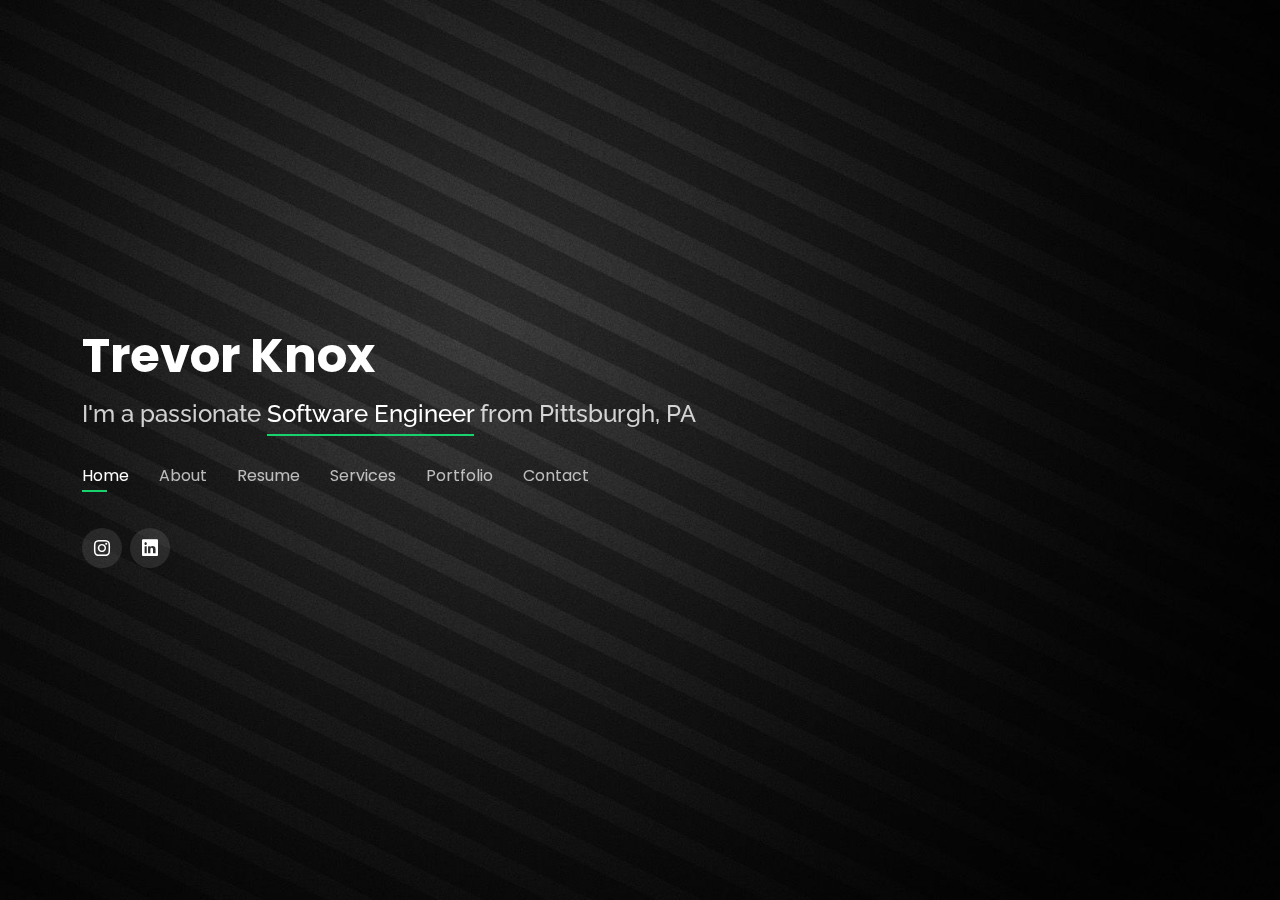
==== Personal/index.html @ cf0132b7 "inital commit" ====
<!DOCTYPE html>
<html lang="en">

<head>
  <meta charset="utf-8">
  <meta content="width=device-width, initial-scale=1.0" name="viewport">

  <title>Personal Bootstrap Template</title>
  <meta content="" name="description">
  <meta content="" name="keywords">

  <!-- Favicons -->
  <link href="assets/img/favicon.png" rel="icon">
  <link href="assets/img/apple-touch-icon.png" rel="apple-touch-icon">

  <!-- Google Fonts -->
  <link href="https://fonts.googleapis.com/css?family=Open+Sans:300,300i,400,400i,600,600i,700,700i|Raleway:300,300i,400,400i,500,500i,600,600i,700,700i|Poppins:300,300i,400,400i,500,500i,600,600i,700,700i" rel="stylesheet">

  <!-- Vendor CSS Files -->
  <link href="assets/vendor/bootstrap/css/bootstrap.min.css" rel="stylesheet">
  <link href="assets/vendor/bootstrap-icons/bootstrap-icons.css" rel="stylesheet">
  <link href="assets/vendor/boxicons/css/boxicons.min.css" rel="stylesheet">
  <link href="assets/vendor/glightbox/css/glightbox.min.css" rel="stylesheet">
  <link href="assets/vendor/remixicon/remixicon.css" rel="stylesheet">
  <link href="assets/vendor/swiper/swiper-bundle.min.css" rel="stylesheet">

  <!-- Template Main CSS File -->
  <link href="assets/css/style.css" rel="stylesheet">

  <!-- =======================================================
  * Template Name: Personal - v4.3.0
  * Template URL: https://bootstrapmade.com/personal-free-resume-bootstrap-template/
  * Author: BootstrapMade.com
  * License: https://bootstrapmade.com/license/
  ======================================================== -->
</head>

<body>

  <!-- ======= Header ======= -->
  <header id="header">
    <div class="container">

      <h1><a href="index.html">Trevor Knox</a></h1>
      <!-- Uncomment below if you prefer to use an image logo -->
      <!-- <a href="index.html" class="mr-auto"><img src="assets/img/logo.png" alt="" class="img-fluid"></a> -->
      <h2>I'm a passionate <span>Software Engineer</span> from Pittsburgh, PA</h2>

      <nav id="navbar" class="navbar">
        <ul>
          <li><a class="nav-link active" href="#header">Home</a></li>
          <li><a class="nav-link" href="#about">About</a></li>
          <li><a class="nav-link" href="#resume">Resume</a></li>
          <li><a class="nav-link" href="#services">Services</a></li>
          <li><a class="nav-link" href="#portfolio">Portfolio</a></li>
          <li><a class="nav-link" href="#contact">Contact</a></li>
        </ul>
        <i class="bi bi-list mobile-nav-toggle"></i>
      </nav><!-- .navbar -->

      <div class="social-links">
<!--        <a href="#" class="twitter"><i class="bi bi-twitter"></i></a>-->
<!--        <a href="#" class="facebook"><i class="bi bi-facebook"></i></a>-->
        <a href="#" class="instagram"><i class="bi bi-instagram"></i></a>
        <a href="#" class="linkedin"><i class="bi bi-linkedin"></i></a>
      </div>

    </div>
  </header><!-- End Header -->

  <!-- ======= About Section ======= -->
  <section id="about" class="about">

    <!-- ======= About Me ======= -->
    <div class="about-me container">

      <div class="section-title">
        <h2>About</h2>
        <p>Learn more about me</p>
      </div>

      <div class="row">
        <div class="col-lg-4" data-aos="fade-right">
          <img src="assets/img/me-later.jpg" class="img-fluid" alt="">
        </div>
        <div class="col-lg-8 pt-4 pt-lg-0 content" data-aos="fade-left">
          <h3>Software Engineer &amp; Computer Science Researcher</h3>
          <p class="fst-italic">
            Software Engineer for fortune 500 insurance company, an industry disrupting startup, and NSF funded Researcher.
          </p>
          <div class="row">
            <div class="col-lg-6">
              <ul>
<!--                <li><i class="bi bi-chevron-right"></i> <strong>Birthday:</strong> <span>1 May 1995</span></li>-->
                <li><i class="bi bi-chevron-right"></i> <strong>Website:</strong> <span>www.trevorknox.com</span></li>
                <li><i class="bi bi-chevron-right"></i> <strong>Phone:</strong> <span>724-679-3928</span></li>
                <li><i class="bi bi-chevron-right"></i> <strong>City:</strong> <span>Pittsburgh, PA</span></li>
              </ul>
            </div>
            <div class="col-lg-6">
              <ul>
<!--                <li><i class="bi bi-chevron-right"></i> <strong>Age:</strong> <span>30</span></li>-->
                <li><i class="bi bi-chevron-right"></i> <strong>Degree:</strong> <span>Bachelors</span></li>
                <li><i class="bi bi-chevron-right"></i> <strong>PhEmailone:</strong> <span>trevorknoxSWE@gmail.com</span></li>
                <li><i class="bi bi-chevron-right"></i> <strong>Freelance:</strong> <span>Available</span></li>
              </ul>
            </div>
          </div>
          <p>
            My name is Trevor Knox and I am a graduate of Penn State University with a degree in computer science. I have 3 years
            experience within the software development world including internships with Erie Insurance, Wherwood LLC, and Penn State University.
            Additionally, I am a published researcher, funded through the National Science foundation, in the field of virtual reality.
          </p>
        </div>
      </div>

    </div><!-- End About Me -->

    <!-- ======= Counts ======= -->
    <div class="counts container">

      <div class="row">

        <div class="col-lg-3 col-md-6">
          <div class="count-box">
            <i class="bi bi-book"></i>
            <span data-purecounter-start="0" data-purecounter-end="1280" data-purecounter-duration="1" class="purecounter"></span>
            <p>Hours Studied</p>
          </div>
        </div>

        <div class="col-lg-3 col-md-6 mt-5 mt-md-0">
          <div class="count-box">
            <i class="bi bi-code-slash"></i>
            <span data-purecounter-start="0" data-purecounter-end="4" data-purecounter-duration="1" class="purecounter"></span>
            <p>Hackathons</p>
          </div>
        </div>

        <div class="col-lg-3 col-md-6 mt-5 mt-lg-0">
          <div class="count-box">
            <i class="bi bi-cup"></i>
            <span data-purecounter-start="0" data-purecounter-end="1095" data-purecounter-duration="1" class="purecounter"></span>
            <p>Cups Of Coffee</p>
          </div>
        </div>

        <div class="col-lg-3 col-md-6 mt-5 mt-lg-0">
          <div class="count-box">
            <i class="bi bi-journal-code"></i>
            <span data-purecounter-start="0" data-purecounter-end="10" data-purecounter-duration="1" class="purecounter"></span>
            <p>projects</p>
          </div>
        </div>

      </div>

    </div><!-- End Counts -->

    <!-- ======= Skills  ======= -->
    <div class="skills container">

      <div class="section-title">
        <h2>Skills</h2>
      </div>

      <div class="row skills-content">

        <div class="col-lg-6">

          <div class="progress">
            <span class="skill">HTML <i class="val">100%</i></span>
            <div class="progress-bar-wrap">
              <div class="progress-bar" role="progressbar" aria-valuenow="100" aria-valuemin="0" aria-valuemax="100"></div>
            </div>
          </div>

          <div class="progress">
            <span class="skill">CSS <i class="val">90%</i></span>
            <div class="progress-bar-wrap">
              <div class="progress-bar" role="progressbar" aria-valuenow="90" aria-valuemin="0" aria-valuemax="100"></div>
            </div>
          </div>

          <div class="progress">
            <span class="skill">JavaScript <i class="val">75%</i></span>
            <div class="progress-bar-wrap">
              <div class="progress-bar" role="progressbar" aria-valuenow="75" aria-valuemin="0" aria-valuemax="100"></div>
            </div>
          </div>

        </div>

        <div class="col-lg-6">

          <div class="progress">
            <span class="skill">Python <i class="val">95%</i></span>
            <div class="progress-bar-wrap">
              <div class="progress-bar" role="progressbar" aria-valuenow="95" aria-valuemin="0" aria-valuemax="100"></div>
            </div>
          </div>

          <div class="progress">
            <span class="skill">C++ <i class="val">90%</i></span>
            <div class="progress-bar-wrap">
              <div class="progress-bar" role="progressbar" aria-valuenow="90" aria-valuemin="0" aria-valuemax="100"></div>
            </div>
          </div>

          <div class="progress">
            <span class="skill">Java <i class="val">70%</i></span>
            <div class="progress-bar-wrap">
              <div class="progress-bar" role="progressbar" aria-valuenow="70" aria-valuemin="0" aria-valuemax="100"></div>
            </div>
          </div>

        </div>

      </div>

    </div><!-- End Skills -->

    <!-- ======= Interests ======= -->
    <div class="interests container">

      <div class="section-title">
        <h2>Interests</h2>
      </div>

      <div class="row">
        <div class="col-lg-3 col-md-4">
          <div class="icon-box">
            <i class="ri-store-line" style="color: #ffbb2c;"></i>
            <h3>Lorem Ipsum</h3>
          </div>
        </div>
        <div class="col-lg-3 col-md-4 mt-4 mt-md-0">
          <div class="icon-box">
            <i class="ri-bar-chart-box-line" style="color: #5578ff;"></i>
            <h3>Dolor Sitema</h3>
          </div>
        </div>
        <div class="col-lg-3 col-md-4 mt-4 mt-md-0">
          <div class="icon-box">
            <i class="ri-calendar-todo-line" style="color: #e80368;"></i>
            <h3>Sed perspiciatis</h3>
          </div>
        </div>
        <div class="col-lg-3 col-md-4 mt-4 mt-lg-0">
          <div class="icon-box">
            <i class="ri-paint-brush-line" style="color: #e361ff;"></i>
            <h3>Magni Dolores</h3>
          </div>
        </div>
        <div class="col-lg-3 col-md-4 mt-4">
          <div class="icon-box">
            <i class="ri-database-2-line" style="color: #47aeff;"></i>
            <h3>Nemo Enim</h3>
          </div>
        </div>
        <div class="col-lg-3 col-md-4 mt-4">
          <div class="icon-box">
            <i class="ri-gradienter-line" style="color: #ffa76e;"></i>
            <h3>Eiusmod Tempor</h3>
          </div>
        </div>
        <div class="col-lg-3 col-md-4 mt-4">
          <div class="icon-box">
            <i class="ri-file-list-3-line" style="color: #11dbcf;"></i>
            <h3>Midela Teren</h3>
          </div>
        </div>
        <div class="col-lg-3 col-md-4 mt-4">
          <div class="icon-box">
            <i class="ri-price-tag-2-line" style="color: #4233ff;"></i>
            <h3>Pira Neve</h3>
          </div>
        </div>
        <div class="col-lg-3 col-md-4 mt-4">
          <div class="icon-box">
            <i class="ri-anchor-line" style="color: #b2904f;"></i>
            <h3>Dirada Pack</h3>
          </div>
        </div>
        <div class="col-lg-3 col-md-4 mt-4">
          <div class="icon-box">
            <i class="ri-disc-line" style="color: #b20969;"></i>
            <h3>Moton Ideal</h3>
          </div>
        </div>
        <div class="col-lg-3 col-md-4 mt-4">
          <div class="icon-box">
            <i class="ri-base-station-line" style="color: #ff5828;"></i>
            <h3>Verdo Park</h3>
          </div>
        </div>
        <div class="col-lg-3 col-md-4 mt-4">
          <div class="icon-box">
            <i class="ri-fingerprint-line" style="color: #29cc61;"></i>
            <h3>Flavor Nivelanda</h3>
          </div>
        </div>
      </div>

    </div><!-- End Interests -->

    <!-- ======= Testimonials ======= -->
    <div class="testimonials container">

      <div class="section-title">
        <h2>Testimonials</h2>
      </div>

      <div class="testimonials-slider swiper-container" data-aos="fade-up" data-aos-delay="100">
        <div class="swiper-wrapper">

          <div class="swiper-slide">
            <div class="testimonial-item">
              <p>
                <i class="bx bxs-quote-alt-left quote-icon-left"></i>
                Proin iaculis purus consequat sem cure digni ssim donec porttitora entum suscipit rhoncus. Accusantium quam, ultricies eget id, aliquam eget nibh et. Maecen aliquam, risus at semper.
                <i class="bx bxs-quote-alt-right quote-icon-right"></i>
              </p>
              <img src="assets/img/testimonials/testimonials-1.jpg" class="testimonial-img" alt="">
              <h3>Saul Goodman</h3>
              <h4>Ceo &amp; Founder</h4>
            </div>
          </div><!-- End testimonial item -->

          <div class="swiper-slide">
            <div class="testimonial-item">
              <p>
                <i class="bx bxs-quote-alt-left quote-icon-left"></i>
                Export tempor illum tamen malis malis eram quae irure esse labore quem cillum quid cillum eram malis quorum velit fore eram velit sunt aliqua noster fugiat irure amet legam anim culpa.
                <i class="bx bxs-quote-alt-right quote-icon-right"></i>
              </p>
              <img src="assets/img/testimonials/testimonials-2.jpg" class="testimonial-img" alt="">
              <h3>Sara Wilsson</h3>
              <h4>Designer</h4>
            </div>
          </div><!-- End testimonial item -->

          <div class="swiper-slide">
            <div class="testimonial-item">
              <p>
                <i class="bx bxs-quote-alt-left quote-icon-left"></i>
                Enim nisi quem export duis labore cillum quae magna enim sint quorum nulla quem veniam duis minim tempor labore quem eram duis noster aute amet eram fore quis sint minim.
                <i class="bx bxs-quote-alt-right quote-icon-right"></i>
              </p>
              <img src="assets/img/testimonials/testimonials-3.jpg" class="testimonial-img" alt="">
              <h3>Jena Karlis</h3>
              <h4>Store Owner</h4>
            </div>
          </div><!-- End testimonial item -->

          <div class="swiper-slide">
            <div class="testimonial-item">
              <p>
                <i class="bx bxs-quote-alt-left quote-icon-left"></i>
                Fugiat enim eram quae cillum dolore dolor amet nulla culpa multos export minim fugiat minim velit minim dolor enim duis veniam ipsum anim magna sunt elit fore quem dolore labore illum veniam.
                <i class="bx bxs-quote-alt-right quote-icon-right"></i>
              </p>
              <img src="assets/img/testimonials/testimonials-4.jpg" class="testimonial-img" alt="">
              <h3>Matt Brandon</h3>
              <h4>Freelancer</h4>
            </div>
          </div><!-- End testimonial item -->

          <div class="swiper-slide">
            <div class="testimonial-item">
              <p>
                <i class="bx bxs-quote-alt-left quote-icon-left"></i>
                Quis quorum aliqua sint quem legam fore sunt eram irure aliqua veniam tempor noster veniam enim culpa labore duis sunt culpa nulla illum cillum fugiat legam esse veniam culpa fore nisi cillum quid.
                <i class="bx bxs-quote-alt-right quote-icon-right"></i>
              </p>
              <img src="assets/img/testimonials/testimonials-5.jpg" class="testimonial-img" alt="">
              <h3>John Larson</h3>
              <h4>Entrepreneur</h4>
            </div>
          </div><!-- End testimonial item -->

        </div>
        <div class="swiper-pagination"></div>
      </div>

      <div class="owl-carousel testimonials-carousel">

      </div>

    </div><!-- End Testimonials  -->

  </section><!-- End About Section -->

  <!-- ======= Resume Section ======= -->
  <section id="resume" class="resume">
    <div class="container">

      <div class="section-title">
        <h2>Resume</h2>
        <p>Check My Resume</p>
      </div>

      <div class="row">
        <div class="col-lg-6">
          <h3 class="resume-title">Sumary</h3>
          <div class="resume-item pb-0">
            <h4>Alice Barkley</h4>
            <p><em>Innovative and deadline-driven Graphic Designer with 3+ years of experience designing and developing user-centered digital/print marketing material from initial concept to final, polished deliverable.</em></p>
            <p>
            <ul>
              <li>Portland par 127,Orlando, FL</li>
              <li>(123) 456-7891</li>
              <li>alice.barkley@example.com</li>
            </ul>
            </p>
          </div>

          <h3 class="resume-title">Education</h3>
          <div class="resume-item">
            <h4>Master of Fine Arts &amp; Graphic Design</h4>
            <h5>2015 - 2016</h5>
            <p><em>Rochester Institute of Technology, Rochester, NY</em></p>
            <p>Qui deserunt veniam. Et sed aliquam labore tempore sed quisquam iusto autem sit. Ea vero voluptatum qui ut dignissimos deleniti nerada porti sand markend</p>
          </div>
          <div class="resume-item">
            <h4>Bachelor of Fine Arts &amp; Graphic Design</h4>
            <h5>2010 - 2014</h5>
            <p><em>Rochester Institute of Technology, Rochester, NY</em></p>
            <p>Quia nobis sequi est occaecati aut. Repudiandae et iusto quae reiciendis et quis Eius vel ratione eius unde vitae rerum voluptates asperiores voluptatem Earum molestiae consequatur neque etlon sader mart dila</p>
          </div>
        </div>
        <div class="col-lg-6">
          <h3 class="resume-title">Professional Experience</h3>
          <div class="resume-item">
            <h4>Senior graphic design specialist</h4>
            <h5>2019 - Present</h5>
            <p><em>Experion, New York, NY </em></p>
            <p>
            <ul>
              <li>Lead in the design, development, and implementation of the graphic, layout, and production communication materials</li>
              <li>Delegate tasks to the 7 members of the design team and provide counsel on all aspects of the project. </li>
              <li>Supervise the assessment of all graphic materials in order to ensure quality and accuracy of the design</li>
              <li>Oversee the efficient use of production project budgets ranging from $2,000 - $25,000</li>
            </ul>
            </p>
          </div>
          <div class="resume-item">
            <h4>Graphic design specialist</h4>
            <h5>2017 - 2018</h5>
            <p><em>Stepping Stone Advertising, New York, NY</em></p>
            <p>
            <ul>
              <li>Developed numerous marketing programs (logos, brochures,infographics, presentations, and advertisements).</li>
              <li>Managed up to 5 projects or tasks at a given time while under pressure</li>
              <li>Recommended and consulted with clients on the most appropriate graphic design</li>
              <li>Created 4+ design presentations and proposals a month for clients and account managers</li>
            </ul>
            </p>
          </div>
        </div>
      </div>

    </div>
  </section><!-- End Resume Section -->

  <!-- ======= Services Section ======= -->
  <section id="services" class="services">
    <div class="container">

      <div class="section-title">
        <h2>Services</h2>
        <p>My Services</p>
      </div>

      <div class="row">
        <div class="col-lg-4 col-md-6 d-flex align-items-stretch">
          <div class="icon-box">
            <div class="icon"><i class="bx bxl-dribbble"></i></div>
            <h4><a href="">Lorem Ipsum</a></h4>
            <p>Voluptatum deleniti atque corrupti quos dolores et quas molestias excepturi</p>
          </div>
        </div>

        <div class="col-lg-4 col-md-6 d-flex align-items-stretch mt-4 mt-md-0">
          <div class="icon-box">
            <div class="icon"><i class="bx bx-file"></i></div>
            <h4><a href="">Sed ut perspiciatis</a></h4>
            <p>Duis aute irure dolor in reprehenderit in voluptate velit esse cillum dolore</p>
          </div>
        </div>

        <div class="col-lg-4 col-md-6 d-flex align-items-stretch mt-4 mt-lg-0">
          <div class="icon-box">
            <div class="icon"><i class="bx bx-tachometer"></i></div>
            <h4><a href="">Magni Dolores</a></h4>
            <p>Excepteur sint occaecat cupidatat non proident, sunt in culpa qui officia</p>
          </div>
        </div>

        <div class="col-lg-4 col-md-6 d-flex align-items-stretch mt-4">
          <div class="icon-box">
            <div class="icon"><i class="bx bx-world"></i></div>
            <h4><a href="">Nemo Enim</a></h4>
            <p>At vero eos et accusamus et iusto odio dignissimos ducimus qui blanditiis</p>
          </div>
        </div>

        <div class="col-lg-4 col-md-6 d-flex align-items-stretch mt-4">
          <div class="icon-box">
            <div class="icon"><i class="bx bx-slideshow"></i></div>
            <h4><a href="">Dele cardo</a></h4>
            <p>Quis consequatur saepe eligendi voluptatem consequatur dolor consequuntur</p>
          </div>
        </div>

        <div class="col-lg-4 col-md-6 d-flex align-items-stretch mt-4">
          <div class="icon-box">
            <div class="icon"><i class="bx bx-arch"></i></div>
            <h4><a href="">Divera don</a></h4>
            <p>Modi nostrum vel laborum. Porro fugit error sit minus sapiente sit aspernatur</p>
          </div>
        </div>

      </div>

    </div>
  </section><!-- End Services Section -->

  <!-- ======= Portfolio Section ======= -->
  <section id="portfolio" class="portfolio">
    <div class="container">

      <div class="section-title">
        <h2>Portfolio</h2>
        <p>My Works</p>
      </div>

      <div class="row">
        <div class="col-lg-12 d-flex justify-content-center">
          <ul id="portfolio-flters">
            <li data-filter="*" class="filter-active">All</li>
            <li data-filter=".filter-app">App</li>
            <li data-filter=".filter-card">Card</li>
            <li data-filter=".filter-web">Web</li>
          </ul>
        </div>
      </div>

      <div class="row portfolio-container">

        <div class="col-lg-4 col-md-6 portfolio-item filter-app">
          <div class="portfolio-wrap">
            <img src="assets/img/portfolio/portfolio-1.jpg" class="img-fluid" alt="">
            <div class="portfolio-info">
              <h4>App 1</h4>
              <p>App</p>
              <div class="portfolio-links">
                <a href="assets/img/portfolio/portfolio-1.jpg" data-gallery="portfolioGallery" class="portfolio-lightbox" title="App 1"><i class="bx bx-plus"></i></a>
                <a href="portfolio-details.html" data-gallery="portfolioDetailsGallery" data-glightbox="type: external" class="portfolio-details-lightbox" title="Portfolio Details"><i class="bx bx-link"></i></a>
              </div>
            </div>
          </div>
        </div>

        <div class="col-lg-4 col-md-6 portfolio-item filter-web">
          <div class="portfolio-wrap">
            <img src="assets/img/portfolio/portfolio-2.jpg" class="img-fluid" alt="">
            <div class="portfolio-info">
              <h4>Web 3</h4>
              <p>Web</p>
              <div class="portfolio-links">
                <a href="assets/img/portfolio/portfolio-2.jpg" data-gallery="portfolioGallery" class="portfolio-lightbox" title="Web 3"><i class="bx bx-plus"></i></a>
                <a href="portfolio-details.html" data-gallery="portfolioDetailsGallery" data-glightbox="type: external" class="portfolio-details-lightbox" title="Portfolio Details"><i class="bx bx-link"></i></a>
              </div>
            </div>
          </div>
        </div>

        <div class="col-lg-4 col-md-6 portfolio-item filter-app">
          <div class="portfolio-wrap">
            <img src="assets/img/portfolio/portfolio-3.jpg" class="img-fluid" alt="">
            <div class="portfolio-info">
              <h4>App 2</h4>
              <p>App</p>
              <div class="portfolio-links">
                <a href="assets/img/portfolio/portfolio-3.jpg" data-gallery="portfolioGallery" class="portfolio-lightbox" title="App 2"><i class="bx bx-plus"></i></a>
                <a href="portfolio-details.html" data-gallery="portfolioDetailsGallery" data-glightbox="type: external" class="portfolio-details-lightbox" title="Portfolio Details"><i class="bx bx-link"></i></a>
              </div>
            </div>
          </div>
        </div>

        <div class="col-lg-4 col-md-6 portfolio-item filter-card">
          <div class="portfolio-wrap">
            <img src="assets/img/portfolio/portfolio-4.jpg" class="img-fluid" alt="">
            <div class="portfolio-info">
              <h4>Card 2</h4>
              <p>Card</p>
              <div class="portfolio-links">
                <a href="assets/img/portfolio/portfolio-4.jpg" data-gallery="portfolioGallery" class="portfolio-lightbox" title="Card 2"><i class="bx bx-plus"></i></a>
                <a href="portfolio-details.html" data-gallery="portfolioDetailsGallery" data-glightbox="type: external" class="portfolio-details-lightbox" title="Portfolio Details"><i class="bx bx-link"></i></a>
              </div>
            </div>
          </div>
        </div>

        <div class="col-lg-4 col-md-6 portfolio-item filter-web">
          <div class="portfolio-wrap">
            <img src="assets/img/portfolio/portfolio-5.jpg" class="img-fluid" alt="">
            <div class="portfolio-info">
              <h4>Web 2</h4>
              <p>Web</p>
              <div class="portfolio-links">
                <a href="assets/img/portfolio/portfolio-5.jpg" data-gallery="portfolioGallery" class="portfolio-lightbox" title="Web 2"><i class="bx bx-plus"></i></a>
                <a href="portfolio-details.html" data-gallery="portfolioDetailsGallery" data-glightbox="type: external" class="portfolio-details-lightbox" title="Portfolio Details"><i class="bx bx-link"></i></a>
              </div>
            </div>
          </div>
        </div>

        <div class="col-lg-4 col-md-6 portfolio-item filter-app">
          <div class="portfolio-wrap">
            <img src="assets/img/portfolio/portfolio-6.jpg" class="img-fluid" alt="">
            <div class="portfolio-info">
              <h4>App 3</h4>
              <p>App</p>
              <div class="portfolio-links">
                <a href="assets/img/portfolio/portfolio-6.jpg" data-gallery="portfolioGallery" class="portfolio-lightbox" title="App 3"><i class="bx bx-plus"></i></a>
                <a href="portfolio-details.html" data-gallery="portfolioDetailsGallery" data-glightbox="type: external" class="portfolio-details-lightbox" title="Portfolio Details"><i class="bx bx-link"></i></a>
              </div>
            </div>
          </div>
        </div>

        <div class="col-lg-4 col-md-6 portfolio-item filter-card">
          <div class="portfolio-wrap">
            <img src="assets/img/portfolio/portfolio-7.jpg" class="img-fluid" alt="">
            <div class="portfolio-info">
              <h4>Card 1</h4>
              <p>Card</p>
              <div class="portfolio-links">
                <a href="assets/img/portfolio/portfolio-7.jpg" data-gallery="portfolioGallery" class="portfolio-lightbox" title="Card 1"><i class="bx bx-plus"></i></a>
                <a href="portfolio-details.html" data-gallery="portfolioDetailsGallery" data-glightbox="type: external" class="portfolio-details-lightbox" title="Portfolio Details"><i class="bx bx-link"></i></a>
              </div>
            </div>
          </div>
        </div>

        <div class="col-lg-4 col-md-6 portfolio-item filter-card">
          <div class="portfolio-wrap">
            <img src="assets/img/portfolio/portfolio-8.jpg" class="img-fluid" alt="">
            <div class="portfolio-info">
              <h4>Card 3</h4>
              <p>Card</p>
              <div class="portfolio-links">
                <a href="assets/img/portfolio/portfolio-8.jpg" data-gallery="portfolioGallery" class="portfolio-lightbox" title="Card 3"><i class="bx bx-plus"></i></a>
                <a href="portfolio-details.html" data-gallery="portfolioDetailsGallery" data-glightbox="type: external" class="portfolio-details-lightbox" title="Portfolio Details"><i class="bx bx-link"></i></a>
              </div>
            </div>
          </div>
        </div>

        <div class="col-lg-4 col-md-6 portfolio-item filter-web">
          <div class="portfolio-wrap">
            <img src="assets/img/portfolio/portfolio-9.jpg" class="img-fluid" alt="">
            <div class="portfolio-info">
              <h4>Web 3</h4>
              <p>Web</p>
              <div class="portfolio-links">
                <a href="assets/img/portfolio/portfolio-9.jpg" data-gallery="portfolioGallery" class="portfolio-lightbox" title="Web 3"><i class="bx bx-plus"></i></a>
                <a href="portfolio-details.html" data-gallery="portfolioDetailsGallery" data-glightbox="type: external" class="portfolio-details-lightbox" title="Portfolio Details"><i class="bx bx-link"></i></a>
              </div>
            </div>
          </div>
        </div>

      </div>

    </div>
  </section><!-- End Portfolio Section -->

  <!-- ======= Contact Section ======= -->
  <section id="contact" class="contact">
    <div class="container">

      <div class="section-title">
        <h2>Contact</h2>
        <p>Contact Me</p>
      </div>

      <div class="row mt-2">

        <div class="col-md-6 d-flex align-items-stretch">
          <div class="info-box">
            <i class="bx bx-map"></i>
            <h3>My Address</h3>
            <p>5833 GeorgeTown Drive, Erie, PA, 16509</p>
          </div>
        </div>

        <div class="col-md-6 mt-4 mt-md-0 d-flex align-items-stretch">
          <div class="info-box">
            <i class="bx bx-share-alt"></i>
            <h3>Social Profiles</h3>
            <div class="social-links">
              <a href="#" class="twitter"><i class="bi bi-twitter"></i></a>
              <a href="#" class="facebook"><i class="bi bi-facebook"></i></a>
              <a href="#" class="instagram"><i class="bi bi-instagram"></i></a>
              <a href="#" class="google-plus"><i class="bi bi-skype"></i></a>
              <a href="#" class="linkedin"><i class="bi bi-linkedin"></i></a>
            </div>
          </div>
        </div>

        <div class="col-md-6 mt-4 d-flex align-items-stretch">
          <div class="info-box">
            <i class="bx bx-envelope"></i>
            <h3>Email Me</h3>
            <p>18knoxtrevor@gmail.com</p>
          </div>
        </div>
        <div class="col-md-6 mt-4 d-flex align-items-stretch">
          <div class="info-box">
            <i class="bx bx-phone-call"></i>
            <h3>Call Me</h3>
            <p>724-679-3928</p>
          </div>
        </div>
      </div>

      <form action="forms/contact.php" method="post" role="form" class="php-email-form mt-4">
        <div class="row">
          <div class="col-md-6 form-group">
            <input type="text" name="name" class="form-control" id="name" placeholder="Your Name" required>
          </div>
          <div class="col-md-6 form-group mt-3 mt-md-0">
            <input type="email" class="form-control" name="email" id="email" placeholder="Your Email" required>
          </div>
        </div>
        <div class="form-group mt-3">
          <input type="text" class="form-control" name="subject" id="subject" placeholder="Subject" required>
        </div>
        <div class="form-group mt-3">
          <textarea class="form-control" name="message" rows="5" placeholder="Message" required></textarea>
        </div>
        <div class="my-3">
          <div class="loading">Loading</div>
          <div class="error-message"></div>
          <div class="sent-message">Your message has been sent. Thank you!</div>
        </div>
        <div class="text-center"><button type="submit">Send Message</button></div>
      </form>

    </div>
  </section><!-- End Contact Section -->

  <div class="credits">
    <!-- All the links in the footer should remain intact. -->
    <!-- You can delete the links only if you purchased the pro version. -->
    <!-- Licensing information: https://bootstrapmade.com/license/ -->
    <!-- Purchase the pro version with working PHP/AJAX contact form: https://bootstrapmade.com/personal-free-resume-bootstrap-template/ -->
<!--    Designed by <a href="https://bootstrapmade.com/">BootstrapMade</a>-->
  </div>

  <!-- Vendor JS Files -->
  <script src="assets/vendor/bootstrap/js/bootstrap.bundle.min.js"></script>
  <script src="assets/vendor/glightbox/js/glightbox.min.js"></script>
  <script src="assets/vendor/isotope-layout/isotope.pkgd.min.js"></script>
  <script src="assets/vendor/php-email-form/validate.js"></script>
  <script src="assets/vendor/purecounter/purecounter.js"></script>
  <script src="assets/vendor/swiper/swiper-bundle.min.js"></script>
  <script src="assets/vendor/waypoints/noframework.waypoints.js"></script>

  <!-- Template Main JS File -->
  <script src="assets/js/main.js"></script>

</body>

</html>
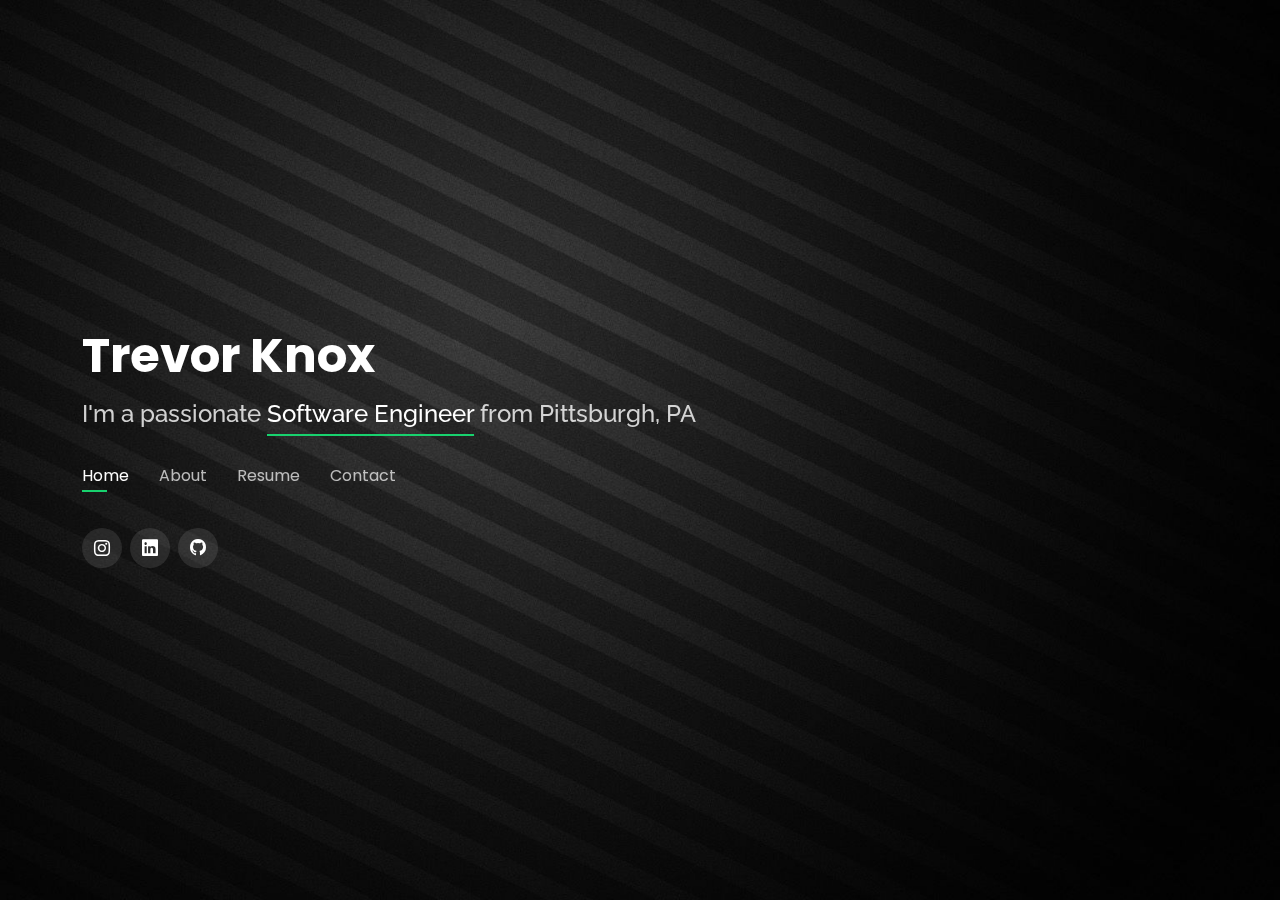
==== commit 6c7365bd: "final" ====
--- a/Personal/index.html
+++ b/Personal/index.html
@@ -51,8 +51,8 @@
           <li><a class="nav-link active" href="#header">Home</a></li>
           <li><a class="nav-link" href="#about">About</a></li>
           <li><a class="nav-link" href="#resume">Resume</a></li>
-          <li><a class="nav-link" href="#services">Services</a></li>
-          <li><a class="nav-link" href="#portfolio">Portfolio</a></li>
+<!--          <li><a class="nav-link" href="#services">Services</a></li>-->
+<!--          <li><a class="nav-link" href="#portfolio">Portfolio</a></li>-->
           <li><a class="nav-link" href="#contact">Contact</a></li>
         </ul>
         <i class="bi bi-list mobile-nav-toggle"></i>
@@ -61,8 +61,9 @@
       <div class="social-links">
 <!--        <a href="#" class="twitter"><i class="bi bi-twitter"></i></a>-->
 <!--        <a href="#" class="facebook"><i class="bi bi-facebook"></i></a>-->
-        <a href="#" class="instagram"><i class="bi bi-instagram"></i></a>
-        <a href="#" class="linkedin"><i class="bi bi-linkedin"></i></a>
+        <a href="https://www.instagram.com/knoxtrevor/" class="instagram"><i class="bi bi-instagram"></i></a>
+        <a href="https://www.linkedin.com/in/trevorknox/" class="linkedin"><i class="bi bi-linkedin"></i></a>
+        <a href="https://github.com/tkk5189" class="linkedin"><i class="bi bi-github"></i></a>
       </div>
 
     </div>
@@ -123,9 +124,9 @@
 
         <div class="col-lg-3 col-md-6">
           <div class="count-box">
-            <i class="bi bi-book"></i>
-            <span data-purecounter-start="0" data-purecounter-end="1280" data-purecounter-duration="1" class="purecounter"></span>
-            <p>Hours Studied</p>
+            <i class="bi bi-youtube"></i>
+            <span data-purecounter-start="0" data-purecounter-end="18589" data-purecounter-duration="1" class="purecounter"></span>
+            <p>Minutes Of Youtube</p>
           </div>
         </div>
 
@@ -169,23 +170,25 @@
         <div class="col-lg-6">
 
           <div class="progress">
-            <span class="skill">HTML <i class="val">100%</i></span>
+            <span class="skill">HTML/CSS <i class="val">100%</i></span>
             <div class="progress-bar-wrap">
               <div class="progress-bar" role="progressbar" aria-valuenow="100" aria-valuemin="0" aria-valuemax="100"></div>
             </div>
           </div>
 
+
+
           <div class="progress">
-            <span class="skill">CSS <i class="val">90%</i></span>
+            <span class="skill">JavaScript <i class="val">80%</i></span>
             <div class="progress-bar-wrap">
-              <div class="progress-bar" role="progressbar" aria-valuenow="90" aria-valuemin="0" aria-valuemax="100"></div>
+              <div class="progress-bar" role="progressbar" aria-valuenow="80" aria-valuemin="0" aria-valuemax="100"></div>
             </div>
           </div>
 
           <div class="progress">
-            <span class="skill">JavaScript <i class="val">75%</i></span>
+            <span class="skill">C# <i class="val">70%</i></span>
             <div class="progress-bar-wrap">
-              <div class="progress-bar" role="progressbar" aria-valuenow="75" aria-valuemin="0" aria-valuemax="100"></div>
+              <div class="progress-bar" role="progressbar" aria-valuenow="70" aria-valuemin="0" aria-valuemax="100"></div>
             </div>
           </div>
 
@@ -224,170 +227,170 @@
     <div class="interests container">
 
       <div class="section-title">
-        <h2>Interests</h2>
+        <h2>Technologies</h2>
       </div>
 
       <div class="row">
         <div class="col-lg-3 col-md-4">
           <div class="icon-box">
-            <i class="ri-store-line" style="color: #ffbb2c;"></i>
-            <h3>Lorem Ipsum</h3>
+            <i class="ri-store-line invisibleICON" style="color: #ffbb2c;"></i>
+            <h3>Git</h3>
           </div>
         </div>
         <div class="col-lg-3 col-md-4 mt-4 mt-md-0">
           <div class="icon-box">
-            <i class="ri-bar-chart-box-line" style="color: #5578ff;"></i>
-            <h3>Dolor Sitema</h3>
+            <i class="ri-bar-chart-box-line invisibleICON" style="color: #5578ff;" ></i>
+            <h3>GitLab</h3>
           </div>
         </div>
         <div class="col-lg-3 col-md-4 mt-4 mt-md-0">
           <div class="icon-box">
-            <i class="ri-calendar-todo-line" style="color: #e80368;"></i>
-            <h3>Sed perspiciatis</h3>
+            <i class="ri-calendar-todo-line invisibleICON" style="color: #e80368;"></i>
+            <h3>Anaconda</h3>
           </div>
         </div>
         <div class="col-lg-3 col-md-4 mt-4 mt-lg-0">
           <div class="icon-box">
-            <i class="ri-paint-brush-line" style="color: #e361ff;"></i>
-            <h3>Magni Dolores</h3>
+            <i class="ri-paint-brush-line invisibleICON" style="color: #e361ff;"></i>
+            <h3>Numpy</h3>
           </div>
         </div>
         <div class="col-lg-3 col-md-4 mt-4">
           <div class="icon-box">
-            <i class="ri-database-2-line" style="color: #47aeff;"></i>
-            <h3>Nemo Enim</h3>
+            <i class="ri-database-2-line invisibleICON" style="color: #47aeff;"></i>
+            <h3>Spring</h3>
           </div>
         </div>
         <div class="col-lg-3 col-md-4 mt-4">
           <div class="icon-box">
-            <i class="ri-gradienter-line" style="color: #ffa76e;"></i>
-            <h3>Eiusmod Tempor</h3>
+            <i class="ri-gradienter-line invisibleICON" style="color: #ffa76e;"></i>
+            <h3>Kali Linux</h3>
           </div>
         </div>
         <div class="col-lg-3 col-md-4 mt-4">
           <div class="icon-box">
-            <i class="ri-file-list-3-line" style="color: #11dbcf;"></i>
-            <h3>Midela Teren</h3>
+            <i class="ri-file-list-3-line invisibleICON" style="color: #11dbcf;"></i>
+            <h3>TensorFlow</h3>
           </div>
         </div>
         <div class="col-lg-3 col-md-4 mt-4">
           <div class="icon-box">
-            <i class="ri-price-tag-2-line" style="color: #4233ff;"></i>
-            <h3>Pira Neve</h3>
+            <i class="ri-price-tag-2-line invisible" style="color: #4233ff;"></i>
+            <h3>Linux</h3>
           </div>
         </div>
         <div class="col-lg-3 col-md-4 mt-4">
           <div class="icon-box">
-            <i class="ri-anchor-line" style="color: #b2904f;"></i>
-            <h3>Dirada Pack</h3>
+            <i class="ri-anchor-line invisibleICON" style="color: #b2904f;"></i>
+            <h3>Pandas</h3>
           </div>
         </div>
         <div class="col-lg-3 col-md-4 mt-4">
           <div class="icon-box">
-            <i class="ri-disc-line" style="color: #b20969;"></i>
-            <h3>Moton Ideal</h3>
+            <i class="ri-disc-line invisibleICON" style="color: #b20969;"></i>
+            <h3>Spyder</h3>
           </div>
         </div>
         <div class="col-lg-3 col-md-4 mt-4">
           <div class="icon-box">
-            <i class="ri-base-station-line" style="color: #ff5828;"></i>
-            <h3>Verdo Park</h3>
+            <i class="ri-base-station-line invisibleICON" style="color: #ff5828;"></i>
+            <h3>Docker</h3>
           </div>
         </div>
         <div class="col-lg-3 col-md-4 mt-4">
           <div class="icon-box">
-            <i class="ri-fingerprint-line" style="color: #29cc61;"></i>
-            <h3>Flavor Nivelanda</h3>
+            <i class="ri-fingerprint-line invisibleICON" style="color: #29cc61;"></i>
+            <h3>Urban Code</h3>
           </div>
         </div>
       </div>
 
     </div><!-- End Interests -->
 
-    <!-- ======= Testimonials ======= -->
-    <div class="testimonials container">
-
-      <div class="section-title">
-        <h2>Testimonials</h2>
-      </div>
-
-      <div class="testimonials-slider swiper-container" data-aos="fade-up" data-aos-delay="100">
-        <div class="swiper-wrapper">
-
-          <div class="swiper-slide">
-            <div class="testimonial-item">
-              <p>
-                <i class="bx bxs-quote-alt-left quote-icon-left"></i>
-                Proin iaculis purus consequat sem cure digni ssim donec porttitora entum suscipit rhoncus. Accusantium quam, ultricies eget id, aliquam eget nibh et. Maecen aliquam, risus at semper.
-                <i class="bx bxs-quote-alt-right quote-icon-right"></i>
-              </p>
-              <img src="assets/img/testimonials/testimonials-1.jpg" class="testimonial-img" alt="">
-              <h3>Saul Goodman</h3>
-              <h4>Ceo &amp; Founder</h4>
-            </div>
-          </div><!-- End testimonial item -->
-
-          <div class="swiper-slide">
-            <div class="testimonial-item">
-              <p>
-                <i class="bx bxs-quote-alt-left quote-icon-left"></i>
-                Export tempor illum tamen malis malis eram quae irure esse labore quem cillum quid cillum eram malis quorum velit fore eram velit sunt aliqua noster fugiat irure amet legam anim culpa.
-                <i class="bx bxs-quote-alt-right quote-icon-right"></i>
-              </p>
-              <img src="assets/img/testimonials/testimonials-2.jpg" class="testimonial-img" alt="">
-              <h3>Sara Wilsson</h3>
-              <h4>Designer</h4>
-            </div>
-          </div><!-- End testimonial item -->
-
-          <div class="swiper-slide">
-            <div class="testimonial-item">
-              <p>
-                <i class="bx bxs-quote-alt-left quote-icon-left"></i>
-                Enim nisi quem export duis labore cillum quae magna enim sint quorum nulla quem veniam duis minim tempor labore quem eram duis noster aute amet eram fore quis sint minim.
-                <i class="bx bxs-quote-alt-right quote-icon-right"></i>
-              </p>
-              <img src="assets/img/testimonials/testimonials-3.jpg" class="testimonial-img" alt="">
-              <h3>Jena Karlis</h3>
-              <h4>Store Owner</h4>
-            </div>
-          </div><!-- End testimonial item -->
-
-          <div class="swiper-slide">
-            <div class="testimonial-item">
-              <p>
-                <i class="bx bxs-quote-alt-left quote-icon-left"></i>
-                Fugiat enim eram quae cillum dolore dolor amet nulla culpa multos export minim fugiat minim velit minim dolor enim duis veniam ipsum anim magna sunt elit fore quem dolore labore illum veniam.
-                <i class="bx bxs-quote-alt-right quote-icon-right"></i>
-              </p>
-              <img src="assets/img/testimonials/testimonials-4.jpg" class="testimonial-img" alt="">
-              <h3>Matt Brandon</h3>
-              <h4>Freelancer</h4>
-            </div>
-          </div><!-- End testimonial item -->
-
-          <div class="swiper-slide">
-            <div class="testimonial-item">
-              <p>
-                <i class="bx bxs-quote-alt-left quote-icon-left"></i>
-                Quis quorum aliqua sint quem legam fore sunt eram irure aliqua veniam tempor noster veniam enim culpa labore duis sunt culpa nulla illum cillum fugiat legam esse veniam culpa fore nisi cillum quid.
-                <i class="bx bxs-quote-alt-right quote-icon-right"></i>
-              </p>
-              <img src="assets/img/testimonials/testimonials-5.jpg" class="testimonial-img" alt="">
-              <h3>John Larson</h3>
-              <h4>Entrepreneur</h4>
-            </div>
-          </div><!-- End testimonial item -->
-
-        </div>
-        <div class="swiper-pagination"></div>
-      </div>
-
-      <div class="owl-carousel testimonials-carousel">
-
-      </div>
-
-    </div><!-- End Testimonials  -->
+<!--     ======= Testimonials =======-->
+<!--    <div class="testimonials container">-->
+
+<!--      <div class="section-title">-->
+<!--        <h2>Testimonials</h2>-->
+<!--      </div>-->
+
+<!--      <div class="testimonials-slider swiper-container" data-aos="fade-up" data-aos-delay="100">-->
+<!--        <div class="swiper-wrapper">-->
+
+<!--          <div class="swiper-slide">-->
+<!--            <div class="testimonial-item">-->
+<!--              <p>-->
+<!--                <i class="bx bxs-quote-alt-left quote-icon-left"></i>-->
+<!--                Proin iaculis purus consequat sem cure digni ssim donec porttitora entum suscipit rhoncus. Accusantium quam, ultricies eget id, aliquam eget nibh et. Maecen aliquam, risus at semper.-->
+<!--                <i class="bx bxs-quote-alt-right quote-icon-right"></i>-->
+<!--              </p>-->
+<!--              <img src="assets/img/testimonials/testimonials-1.jpg" class="testimonial-img" alt="">-->
+<!--              <h3>Saul Goodman</h3>-->
+<!--              <h4>Ceo &amp; Founder</h4>-->
+<!--            </div>-->
+<!--          </div>&lt;!&ndash; End testimonial item &ndash;&gt;-->
+
+<!--          <div class="swiper-slide">-->
+<!--            <div class="testimonial-item">-->
+<!--              <p>-->
+<!--                <i class="bx bxs-quote-alt-left quote-icon-left"></i>-->
+<!--                Export tempor illum tamen malis malis eram quae irure esse labore quem cillum quid cillum eram malis quorum velit fore eram velit sunt aliqua noster fugiat irure amet legam anim culpa.-->
+<!--                <i class="bx bxs-quote-alt-right quote-icon-right"></i>-->
+<!--              </p>-->
+<!--              <img src="assets/img/testimonials/testimonials-2.jpg" class="testimonial-img" alt="">-->
+<!--              <h3>Sara Wilsson</h3>-->
+<!--              <h4>Designer</h4>-->
+<!--            </div>-->
+<!--          </div>&lt;!&ndash; End testimonial item &ndash;&gt;-->
+
+<!--          <div class="swiper-slide">-->
+<!--            <div class="testimonial-item">-->
+<!--              <p>-->
+<!--                <i class="bx bxs-quote-alt-left quote-icon-left"></i>-->
+<!--                Enim nisi quem export duis labore cillum quae magna enim sint quorum nulla quem veniam duis minim tempor labore quem eram duis noster aute amet eram fore quis sint minim.-->
+<!--                <i class="bx bxs-quote-alt-right quote-icon-right"></i>-->
+<!--              </p>-->
+<!--              <img src="assets/img/testimonials/testimonials-3.jpg" class="testimonial-img" alt="">-->
+<!--              <h3>Jena Karlis</h3>-->
+<!--              <h4>Store Owner</h4>-->
+<!--            </div>-->
+<!--          </div>&lt;!&ndash; End testimonial item &ndash;&gt;-->
+
+<!--          <div class="swiper-slide">-->
+<!--            <div class="testimonial-item">-->
+<!--              <p>-->
+<!--                <i class="bx bxs-quote-alt-left quote-icon-left"></i>-->
+<!--                Fugiat enim eram quae cillum dolore dolor amet nulla culpa multos export minim fugiat minim velit minim dolor enim duis veniam ipsum anim magna sunt elit fore quem dolore labore illum veniam.-->
+<!--                <i class="bx bxs-quote-alt-right quote-icon-right"></i>-->
+<!--              </p>-->
+<!--              <img src="assets/img/testimonials/testimonials-4.jpg" class="testimonial-img" alt="">-->
+<!--              <h3>Matt Brandon</h3>-->
+<!--              <h4>Freelancer</h4>-->
+<!--            </div>-->
+<!--          </div>&lt;!&ndash; End testimonial item &ndash;&gt;-->
+
+<!--          <div class="swiper-slide">-->
+<!--            <div class="testimonial-item">-->
+<!--              <p>-->
+<!--                <i class="bx bxs-quote-alt-left quote-icon-left"></i>-->
+<!--                Quis quorum aliqua sint quem legam fore sunt eram irure aliqua veniam tempor noster veniam enim culpa labore duis sunt culpa nulla illum cillum fugiat legam esse veniam culpa fore nisi cillum quid.-->
+<!--                <i class="bx bxs-quote-alt-right quote-icon-right"></i>-->
+<!--              </p>-->
+<!--              <img src="assets/img/testimonials/testimonials-5.jpg" class="testimonial-img" alt="">-->
+<!--              <h3>John Larson</h3>-->
+<!--              <h4>Entrepreneur</h4>-->
+<!--            </div>-->
+<!--          </div>&lt;!&ndash; End testimonial item &ndash;&gt;-->
+
+<!--        </div>-->
+<!--        <div class="swiper-pagination"></div>-->
+<!--      </div>-->
+
+<!--      <div class="owl-carousel testimonials-carousel">-->
+
+<!--      </div>-->
+
+<!--    </div>&lt;!&ndash; End Testimonials  &ndash;&gt;-->
 
   </section><!-- End About Section -->
 
@@ -402,282 +405,313 @@
 
       <div class="row">
         <div class="col-lg-6">
-          <h3 class="resume-title">Sumary</h3>
+          <h3 class="resume-title">Research</h3>
           <div class="resume-item pb-0">
-            <h4>Alice Barkley</h4>
-            <p><em>Innovative and deadline-driven Graphic Designer with 3+ years of experience designing and developing user-centered digital/print marketing material from initial concept to final, polished deliverable.</em></p>
+            <h4>Multiplayer VR games for Manufacturing Paradigms</h4>
+            <p><em>Created a simulated factory floor, where multiple industrial engineering students can learn
+              several industrial engineering paradigms from a hands-on perspective.</em></p>
             <p>
             <ul>
-              <li>Portland par 127,Orlando, FL</li>
-              <li>(123) 456-7891</li>
-              <li>alice.barkley@example.com</li>
+              <li>5101 Jordan Road, Burke Center 242, Erie, PA 16563</li>
+              <li>814-898-6153</li>
+<!--              <li>trevorknoxSWE@gmail.com</li>-->
             </ul>
             </p>
           </div>
 
           <h3 class="resume-title">Education</h3>
+<!--          <div class="resume-item">-->
+<!--            <h4>Master of Fine Arts &amp; Graphic Design</h4>-->
+<!--            <h5>2015 - 2016</h5>-->
+<!--            <p><em>Rochester Institute of Technology, Rochester, NY</em></p>-->
+<!--            <p>Qui deserunt veniam. Et sed aliquam labore tempore sed quisquam iusto autem sit. Ea vero voluptatum qui ut dignissimos deleniti nerada porti sand markend</p>-->
+<!--          </div>-->
           <div class="resume-item">
-            <h4>Master of Fine Arts &amp; Graphic Design</h4>
-            <h5>2015 - 2016</h5>
-            <p><em>Rochester Institute of Technology, Rochester, NY</em></p>
-            <p>Qui deserunt veniam. Et sed aliquam labore tempore sed quisquam iusto autem sit. Ea vero voluptatum qui ut dignissimos deleniti nerada porti sand markend</p>
+            <h4>Bachelor of Computer Science</h4>
+            <h5>2018 - 2022</h5>
+            <p><em>Pennsylvania State University, University Park, PA </em></p>
+            <p> With a background in computer science with a focus in artificial intelligence, the foundation of my undergraduate degree is firm. With A wide variety of topic being covered from data structures and algorithms to applied neural networks.</p>
           </div>
           <div class="resume-item">
-            <h4>Bachelor of Fine Arts &amp; Graphic Design</h4>
-            <h5>2010 - 2014</h5>
-            <p><em>Rochester Institute of Technology, Rochester, NY</em></p>
-            <p>Quia nobis sequi est occaecati aut. Repudiandae et iusto quae reiciendis et quis Eius vel ratione eius unde vitae rerum voluptates asperiores voluptatem Earum molestiae consequatur neque etlon sader mart dila</p>
+            <h4>Westinghouse Science Honors Institute</h4>
+            <h5>2017 - 2018</h5>
+            <p><em>Pittsburgh, PA </em></p>
+            <p> A lecture series aimed to develop the top one percent of highschool students into future scientists and engineers.</p>
           </div>
         </div>
         <div class="col-lg-6">
           <h3 class="resume-title">Professional Experience</h3>
           <div class="resume-item">
-            <h4>Senior graphic design specialist</h4>
-            <h5>2019 - Present</h5>
-            <p><em>Experion, New York, NY </em></p>
+            <h4>Primary Researcher</h4>
+            <h5>Aug 2020 - Present</h5>
+            <p><em>Pennsylvania State University, Erie, PA</em></p>
             <p>
             <ul>
-              <li>Lead in the design, development, and implementation of the graphic, layout, and production communication materials</li>
-              <li>Delegate tasks to the 7 members of the design team and provide counsel on all aspects of the project. </li>
-              <li>Supervise the assessment of all graphic materials in order to ensure quality and accuracy of the design</li>
-              <li>Oversee the efficient use of production project budgets ranging from $2,000 - $25,000</li>
+              <li>Continuation of research</li>
+              <li>Inclusion of more manufacturing paradigms</li>
+              <li>improvement of net code</li>
             </ul>
             </p>
           </div>
+
           <div class="resume-item">
-            <h4>Graphic design specialist</h4>
-            <h5>2017 - 2018</h5>
-            <p><em>Stepping Stone Advertising, New York, NY</em></p>
+            <h4>Software Engineer Intern</h4>
+            <h5>May 2021 - Aug 2021</h5>
+            <p><em>Erie Insurance, Erie, PA </em></p>
             <p>
             <ul>
-              <li>Developed numerous marketing programs (logos, brochures,infographics, presentations, and advertisements).</li>
-              <li>Managed up to 5 projects or tasks at a given time while under pressure</li>
-              <li>Recommended and consulted with clients on the most appropriate graphic design</li>
-              <li>Created 4+ design presentations and proposals a month for clients and account managers</li>
+              <li>Worked with software configuration managers</li>
+              <li>improving development pipelines and implementing new technology </li>
+              <li>Implemented CI/CD practices</li>
             </ul>
             </p>
           </div>
+
+          <div class="resume-item">
+            <h4>Research Intern</h4>
+            <h5>May 2020 - Aug 2020</h5>
+            <p><em>National Science Foundation, Erie, PA</em></p>
+            <p>
+            <ul>
+              <li>Created simulated factory floor.</li>
+              <li>Implemented industrial engineering paradigms.</li>
+              <li>Published research paper at end of internship.</li>
+            </ul>
+            </p>
+          </div>
+          <div class="resume-item">
+            <h4>Engineering Intern</h4>
+            <h5>June 2019 - Aug 2019</h5>
+            <p><em>Wherwood LLC, Pittsburgh, PA</em></p>
+            <p>
+            <ul>
+              <li>Brought company to internet 1.0.</li>
+              <li>Established use of MEAN stack</li>
+              <li>Creatd backend database with MongoDB</li>
+            </ul>
+            </p>
+          </div>
         </div>
       </div>
 
     </div>
   </section><!-- End Resume Section -->
 
-  <!-- ======= Services Section ======= -->
-  <section id="services" class="services">
-    <div class="container">
-
-      <div class="section-title">
-        <h2>Services</h2>
-        <p>My Services</p>
-      </div>
-
-      <div class="row">
-        <div class="col-lg-4 col-md-6 d-flex align-items-stretch">
-          <div class="icon-box">
-            <div class="icon"><i class="bx bxl-dribbble"></i></div>
-            <h4><a href="">Lorem Ipsum</a></h4>
-            <p>Voluptatum deleniti atque corrupti quos dolores et quas molestias excepturi</p>
-          </div>
-        </div>
-
-        <div class="col-lg-4 col-md-6 d-flex align-items-stretch mt-4 mt-md-0">
-          <div class="icon-box">
-            <div class="icon"><i class="bx bx-file"></i></div>
-            <h4><a href="">Sed ut perspiciatis</a></h4>
-            <p>Duis aute irure dolor in reprehenderit in voluptate velit esse cillum dolore</p>
-          </div>
-        </div>
-
-        <div class="col-lg-4 col-md-6 d-flex align-items-stretch mt-4 mt-lg-0">
-          <div class="icon-box">
-            <div class="icon"><i class="bx bx-tachometer"></i></div>
-            <h4><a href="">Magni Dolores</a></h4>
-            <p>Excepteur sint occaecat cupidatat non proident, sunt in culpa qui officia</p>
-          </div>
-        </div>
-
-        <div class="col-lg-4 col-md-6 d-flex align-items-stretch mt-4">
-          <div class="icon-box">
-            <div class="icon"><i class="bx bx-world"></i></div>
-            <h4><a href="">Nemo Enim</a></h4>
-            <p>At vero eos et accusamus et iusto odio dignissimos ducimus qui blanditiis</p>
-          </div>
-        </div>
-
-        <div class="col-lg-4 col-md-6 d-flex align-items-stretch mt-4">
-          <div class="icon-box">
-            <div class="icon"><i class="bx bx-slideshow"></i></div>
-            <h4><a href="">Dele cardo</a></h4>
-            <p>Quis consequatur saepe eligendi voluptatem consequatur dolor consequuntur</p>
-          </div>
-        </div>
-
-        <div class="col-lg-4 col-md-6 d-flex align-items-stretch mt-4">
-          <div class="icon-box">
-            <div class="icon"><i class="bx bx-arch"></i></div>
-            <h4><a href="">Divera don</a></h4>
-            <p>Modi nostrum vel laborum. Porro fugit error sit minus sapiente sit aspernatur</p>
-          </div>
-        </div>
-
-      </div>
-
-    </div>
-  </section><!-- End Services Section -->
-
-  <!-- ======= Portfolio Section ======= -->
-  <section id="portfolio" class="portfolio">
-    <div class="container">
-
-      <div class="section-title">
-        <h2>Portfolio</h2>
-        <p>My Works</p>
-      </div>
-
-      <div class="row">
-        <div class="col-lg-12 d-flex justify-content-center">
-          <ul id="portfolio-flters">
-            <li data-filter="*" class="filter-active">All</li>
-            <li data-filter=".filter-app">App</li>
-            <li data-filter=".filter-card">Card</li>
-            <li data-filter=".filter-web">Web</li>
-          </ul>
-        </div>
-      </div>
-
-      <div class="row portfolio-container">
-
-        <div class="col-lg-4 col-md-6 portfolio-item filter-app">
-          <div class="portfolio-wrap">
-            <img src="assets/img/portfolio/portfolio-1.jpg" class="img-fluid" alt="">
-            <div class="portfolio-info">
-              <h4>App 1</h4>
-              <p>App</p>
-              <div class="portfolio-links">
-                <a href="assets/img/portfolio/portfolio-1.jpg" data-gallery="portfolioGallery" class="portfolio-lightbox" title="App 1"><i class="bx bx-plus"></i></a>
-                <a href="portfolio-details.html" data-gallery="portfolioDetailsGallery" data-glightbox="type: external" class="portfolio-details-lightbox" title="Portfolio Details"><i class="bx bx-link"></i></a>
-              </div>
-            </div>
-          </div>
-        </div>
-
-        <div class="col-lg-4 col-md-6 portfolio-item filter-web">
-          <div class="portfolio-wrap">
-            <img src="assets/img/portfolio/portfolio-2.jpg" class="img-fluid" alt="">
-            <div class="portfolio-info">
-              <h4>Web 3</h4>
-              <p>Web</p>
-              <div class="portfolio-links">
-                <a href="assets/img/portfolio/portfolio-2.jpg" data-gallery="portfolioGallery" class="portfolio-lightbox" title="Web 3"><i class="bx bx-plus"></i></a>
-                <a href="portfolio-details.html" data-gallery="portfolioDetailsGallery" data-glightbox="type: external" class="portfolio-details-lightbox" title="Portfolio Details"><i class="bx bx-link"></i></a>
-              </div>
-            </div>
-          </div>
-        </div>
-
-        <div class="col-lg-4 col-md-6 portfolio-item filter-app">
-          <div class="portfolio-wrap">
-            <img src="assets/img/portfolio/portfolio-3.jpg" class="img-fluid" alt="">
-            <div class="portfolio-info">
-              <h4>App 2</h4>
-              <p>App</p>
-              <div class="portfolio-links">
-                <a href="assets/img/portfolio/portfolio-3.jpg" data-gallery="portfolioGallery" class="portfolio-lightbox" title="App 2"><i class="bx bx-plus"></i></a>
-                <a href="portfolio-details.html" data-gallery="portfolioDetailsGallery" data-glightbox="type: external" class="portfolio-details-lightbox" title="Portfolio Details"><i class="bx bx-link"></i></a>
-              </div>
-            </div>
-          </div>
-        </div>
-
-        <div class="col-lg-4 col-md-6 portfolio-item filter-card">
-          <div class="portfolio-wrap">
-            <img src="assets/img/portfolio/portfolio-4.jpg" class="img-fluid" alt="">
-            <div class="portfolio-info">
-              <h4>Card 2</h4>
-              <p>Card</p>
-              <div class="portfolio-links">
-                <a href="assets/img/portfolio/portfolio-4.jpg" data-gallery="portfolioGallery" class="portfolio-lightbox" title="Card 2"><i class="bx bx-plus"></i></a>
-                <a href="portfolio-details.html" data-gallery="portfolioDetailsGallery" data-glightbox="type: external" class="portfolio-details-lightbox" title="Portfolio Details"><i class="bx bx-link"></i></a>
-              </div>
-            </div>
-          </div>
-        </div>
-
-        <div class="col-lg-4 col-md-6 portfolio-item filter-web">
-          <div class="portfolio-wrap">
-            <img src="assets/img/portfolio/portfolio-5.jpg" class="img-fluid" alt="">
-            <div class="portfolio-info">
-              <h4>Web 2</h4>
-              <p>Web</p>
-              <div class="portfolio-links">
-                <a href="assets/img/portfolio/portfolio-5.jpg" data-gallery="portfolioGallery" class="portfolio-lightbox" title="Web 2"><i class="bx bx-plus"></i></a>
-                <a href="portfolio-details.html" data-gallery="portfolioDetailsGallery" data-glightbox="type: external" class="portfolio-details-lightbox" title="Portfolio Details"><i class="bx bx-link"></i></a>
-              </div>
-            </div>
-          </div>
-        </div>
-
-        <div class="col-lg-4 col-md-6 portfolio-item filter-app">
-          <div class="portfolio-wrap">
-            <img src="assets/img/portfolio/portfolio-6.jpg" class="img-fluid" alt="">
-            <div class="portfolio-info">
-              <h4>App 3</h4>
-              <p>App</p>
-              <div class="portfolio-links">
-                <a href="assets/img/portfolio/portfolio-6.jpg" data-gallery="portfolioGallery" class="portfolio-lightbox" title="App 3"><i class="bx bx-plus"></i></a>
-                <a href="portfolio-details.html" data-gallery="portfolioDetailsGallery" data-glightbox="type: external" class="portfolio-details-lightbox" title="Portfolio Details"><i class="bx bx-link"></i></a>
-              </div>
-            </div>
-          </div>
-        </div>
-
-        <div class="col-lg-4 col-md-6 portfolio-item filter-card">
-          <div class="portfolio-wrap">
-            <img src="assets/img/portfolio/portfolio-7.jpg" class="img-fluid" alt="">
-            <div class="portfolio-info">
-              <h4>Card 1</h4>
-              <p>Card</p>
-              <div class="portfolio-links">
-                <a href="assets/img/portfolio/portfolio-7.jpg" data-gallery="portfolioGallery" class="portfolio-lightbox" title="Card 1"><i class="bx bx-plus"></i></a>
-                <a href="portfolio-details.html" data-gallery="portfolioDetailsGallery" data-glightbox="type: external" class="portfolio-details-lightbox" title="Portfolio Details"><i class="bx bx-link"></i></a>
-              </div>
-            </div>
-          </div>
-        </div>
-
-        <div class="col-lg-4 col-md-6 portfolio-item filter-card">
-          <div class="portfolio-wrap">
-            <img src="assets/img/portfolio/portfolio-8.jpg" class="img-fluid" alt="">
-            <div class="portfolio-info">
-              <h4>Card 3</h4>
-              <p>Card</p>
-              <div class="portfolio-links">
-                <a href="assets/img/portfolio/portfolio-8.jpg" data-gallery="portfolioGallery" class="portfolio-lightbox" title="Card 3"><i class="bx bx-plus"></i></a>
-                <a href="portfolio-details.html" data-gallery="portfolioDetailsGallery" data-glightbox="type: external" class="portfolio-details-lightbox" title="Portfolio Details"><i class="bx bx-link"></i></a>
-              </div>
-            </div>
-          </div>
-        </div>
-
-        <div class="col-lg-4 col-md-6 portfolio-item filter-web">
-          <div class="portfolio-wrap">
-            <img src="assets/img/portfolio/portfolio-9.jpg" class="img-fluid" alt="">
-            <div class="portfolio-info">
-              <h4>Web 3</h4>
-              <p>Web</p>
-              <div class="portfolio-links">
-                <a href="assets/img/portfolio/portfolio-9.jpg" data-gallery="portfolioGallery" class="portfolio-lightbox" title="Web 3"><i class="bx bx-plus"></i></a>
-                <a href="portfolio-details.html" data-gallery="portfolioDetailsGallery" data-glightbox="type: external" class="portfolio-details-lightbox" title="Portfolio Details"><i class="bx bx-link"></i></a>
-              </div>
-            </div>
-          </div>
-        </div>
-
-      </div>
-
-    </div>
-  </section><!-- End Portfolio Section -->
+<!--  &lt;!&ndash; ======= Services Section ======= &ndash;&gt;-->
+<!--  <section id="services" class="services">-->
+<!--    <div class="container">-->
+
+<!--      <div class="section-title">-->
+<!--        <h2>Services</h2>-->
+<!--        <p>My Services</p>-->
+<!--      </div>-->
+
+<!--      <div class="row">-->
+<!--        <div class="col-lg-4 col-md-6 d-flex align-items-stretch">-->
+<!--          <div class="icon-box">-->
+<!--            <div class="icon"><i class="bx bxl-dribbble"></i></div>-->
+<!--            <h4><a href="">Lorem Ipsum</a></h4>-->
+<!--            <p>Voluptatum deleniti atque corrupti quos dolores et quas molestias excepturi</p>-->
+<!--          </div>-->
+<!--        </div>-->
+
+<!--        <div class="col-lg-4 col-md-6 d-flex align-items-stretch mt-4 mt-md-0">-->
+<!--          <div class="icon-box">-->
+<!--            <div class="icon"><i class="bx bx-file"></i></div>-->
+<!--            <h4><a href="">Sed ut perspiciatis</a></h4>-->
+<!--            <p>Duis aute irure dolor in reprehenderit in voluptate velit esse cillum dolore</p>-->
+<!--          </div>-->
+<!--        </div>-->
+
+<!--        <div class="col-lg-4 col-md-6 d-flex align-items-stretch mt-4 mt-lg-0">-->
+<!--          <div class="icon-box">-->
+<!--            <div class="icon"><i class="bx bx-tachometer"></i></div>-->
+<!--            <h4><a href="">Magni Dolores</a></h4>-->
+<!--            <p>Excepteur sint occaecat cupidatat non proident, sunt in culpa qui officia</p>-->
+<!--          </div>-->
+<!--        </div>-->
+
+<!--        <div class="col-lg-4 col-md-6 d-flex align-items-stretch mt-4">-->
+<!--          <div class="icon-box">-->
+<!--            <div class="icon"><i class="bx bx-world"></i></div>-->
+<!--            <h4><a href="">Nemo Enim</a></h4>-->
+<!--            <p>At vero eos et accusamus et iusto odio dignissimos ducimus qui blanditiis</p>-->
+<!--          </div>-->
+<!--        </div>-->
+
+<!--        <div class="col-lg-4 col-md-6 d-flex align-items-stretch mt-4">-->
+<!--          <div class="icon-box">-->
+<!--            <div class="icon"><i class="bx bx-slideshow"></i></div>-->
+<!--            <h4><a href="">Dele cardo</a></h4>-->
+<!--            <p>Quis consequatur saepe eligendi voluptatem consequatur dolor consequuntur</p>-->
+<!--          </div>-->
+<!--        </div>-->
+
+<!--        <div class="col-lg-4 col-md-6 d-flex align-items-stretch mt-4">-->
+<!--          <div class="icon-box">-->
+<!--            <div class="icon"><i class="bx bx-arch"></i></div>-->
+<!--            <h4><a href="">Divera don</a></h4>-->
+<!--            <p>Modi nostrum vel laborum. Porro fugit error sit minus sapiente sit aspernatur</p>-->
+<!--          </div>-->
+<!--        </div>-->
+
+<!--      </div>-->
+
+<!--    </div>-->
+<!--  </section>&lt;!&ndash; End Services Section &ndash;&gt;-->
+
+<!--  &lt;!&ndash; ======= Portfolio Section ======= &ndash;&gt;-->
+<!--  <section id="portfolio" class="portfolio">-->
+<!--    <div class="container">-->
+
+<!--      <div class="section-title">-->
+<!--        <h2>Portfolio</h2>-->
+<!--        <p>My Works</p>-->
+<!--      </div>-->
+
+<!--      <div class="row">-->
+<!--        <div class="col-lg-12 d-flex justify-content-center">-->
+<!--          <ul id="portfolio-flters">-->
+<!--            <li data-filter="*" class="filter-active">All</li>-->
+<!--            <li data-filter=".filter-app">App</li>-->
+<!--            <li data-filter=".filter-card">Card</li>-->
+<!--            <li data-filter=".filter-web">Web</li>-->
+<!--          </ul>-->
+<!--        </div>-->
+<!--      </div>-->
+
+<!--      <div class="row portfolio-container">-->
+
+<!--        <div class="col-lg-4 col-md-6 portfolio-item filter-app">-->
+<!--          <div class="portfolio-wrap">-->
+<!--            <img src="assets/img/portfolio/portfolio-1.jpg" class="img-fluid" alt="">-->
+<!--            <div class="portfolio-info">-->
+<!--              <h4>App 1</h4>-->
+<!--              <p>App</p>-->
+<!--              <div class="portfolio-links">-->
+<!--                <a href="assets/img/portfolio/portfolio-1.jpg" data-gallery="portfolioGallery" class="portfolio-lightbox" title="App 1"><i class="bx bx-plus"></i></a>-->
+<!--                <a href="portfolio-details.html" data-gallery="portfolioDetailsGallery" data-glightbox="type: external" class="portfolio-details-lightbox" title="Portfolio Details"><i class="bx bx-link"></i></a>-->
+<!--              </div>-->
+<!--            </div>-->
+<!--          </div>-->
+<!--        </div>-->
+
+<!--        <div class="col-lg-4 col-md-6 portfolio-item filter-web">-->
+<!--          <div class="portfolio-wrap">-->
+<!--            <img src="assets/img/portfolio/portfolio-2.jpg" class="img-fluid" alt="">-->
+<!--            <div class="portfolio-info">-->
+<!--              <h4>Web 3</h4>-->
+<!--              <p>Web</p>-->
+<!--              <div class="portfolio-links">-->
+<!--                <a href="assets/img/portfolio/portfolio-2.jpg" data-gallery="portfolioGallery" class="portfolio-lightbox" title="Web 3"><i class="bx bx-plus"></i></a>-->
+<!--                <a href="portfolio-details.html" data-gallery="portfolioDetailsGallery" data-glightbox="type: external" class="portfolio-details-lightbox" title="Portfolio Details"><i class="bx bx-link"></i></a>-->
+<!--              </div>-->
+<!--            </div>-->
+<!--          </div>-->
+<!--        </div>-->
+
+<!--        <div class="col-lg-4 col-md-6 portfolio-item filter-app">-->
+<!--          <div class="portfolio-wrap">-->
+<!--            <img src="assets/img/portfolio/portfolio-3.jpg" class="img-fluid" alt="">-->
+<!--            <div class="portfolio-info">-->
+<!--              <h4>App 2</h4>-->
+<!--              <p>App</p>-->
+<!--              <div class="portfolio-links">-->
+<!--                <a href="assets/img/portfolio/portfolio-3.jpg" data-gallery="portfolioGallery" class="portfolio-lightbox" title="App 2"><i class="bx bx-plus"></i></a>-->
+<!--                <a href="portfolio-details.html" data-gallery="portfolioDetailsGallery" data-glightbox="type: external" class="portfolio-details-lightbox" title="Portfolio Details"><i class="bx bx-link"></i></a>-->
+<!--              </div>-->
+<!--            </div>-->
+<!--          </div>-->
+<!--        </div>-->
+
+<!--        <div class="col-lg-4 col-md-6 portfolio-item filter-card">-->
+<!--          <div class="portfolio-wrap">-->
+<!--            <img src="assets/img/portfolio/portfolio-4.jpg" class="img-fluid" alt="">-->
+<!--            <div class="portfolio-info">-->
+<!--              <h4>Card 2</h4>-->
+<!--              <p>Card</p>-->
+<!--              <div class="portfolio-links">-->
+<!--                <a href="assets/img/portfolio/portfolio-4.jpg" data-gallery="portfolioGallery" class="portfolio-lightbox" title="Card 2"><i class="bx bx-plus"></i></a>-->
+<!--                <a href="portfolio-details.html" data-gallery="portfolioDetailsGallery" data-glightbox="type: external" class="portfolio-details-lightbox" title="Portfolio Details"><i class="bx bx-link"></i></a>-->
+<!--              </div>-->
+<!--            </div>-->
+<!--          </div>-->
+<!--        </div>-->
+
+<!--        <div class="col-lg-4 col-md-6 portfolio-item filter-web">-->
+<!--          <div class="portfolio-wrap">-->
+<!--            <img src="assets/img/portfolio/portfolio-5.jpg" class="img-fluid" alt="">-->
+<!--            <div class="portfolio-info">-->
+<!--              <h4>Web 2</h4>-->
+<!--              <p>Web</p>-->
+<!--              <div class="portfolio-links">-->
+<!--                <a href="assets/img/portfolio/portfolio-5.jpg" data-gallery="portfolioGallery" class="portfolio-lightbox" title="Web 2"><i class="bx bx-plus"></i></a>-->
+<!--                <a href="portfolio-details.html" data-gallery="portfolioDetailsGallery" data-glightbox="type: external" class="portfolio-details-lightbox" title="Portfolio Details"><i class="bx bx-link"></i></a>-->
+<!--              </div>-->
+<!--            </div>-->
+<!--          </div>-->
+<!--        </div>-->
+
+<!--        <div class="col-lg-4 col-md-6 portfolio-item filter-app">-->
+<!--          <div class="portfolio-wrap">-->
+<!--            <img src="assets/img/portfolio/portfolio-6.jpg" class="img-fluid" alt="">-->
+<!--            <div class="portfolio-info">-->
+<!--              <h4>App 3</h4>-->
+<!--              <p>App</p>-->
+<!--              <div class="portfolio-links">-->
+<!--                <a href="assets/img/portfolio/portfolio-6.jpg" data-gallery="portfolioGallery" class="portfolio-lightbox" title="App 3"><i class="bx bx-plus"></i></a>-->
+<!--                <a href="portfolio-details.html" data-gallery="portfolioDetailsGallery" data-glightbox="type: external" class="portfolio-details-lightbox" title="Portfolio Details"><i class="bx bx-link"></i></a>-->
+<!--              </div>-->
+<!--            </div>-->
+<!--          </div>-->
+<!--        </div>-->
+
+<!--        <div class="col-lg-4 col-md-6 portfolio-item filter-card">-->
+<!--          <div class="portfolio-wrap">-->
+<!--            <img src="assets/img/portfolio/portfolio-7.jpg" class="img-fluid" alt="">-->
+<!--            <div class="portfolio-info">-->
+<!--              <h4>Card 1</h4>-->
+<!--              <p>Card</p>-->
+<!--              <div class="portfolio-links">-->
+<!--                <a href="assets/img/portfolio/portfolio-7.jpg" data-gallery="portfolioGallery" class="portfolio-lightbox" title="Card 1"><i class="bx bx-plus"></i></a>-->
+<!--                <a href="portfolio-details.html" data-gallery="portfolioDetailsGallery" data-glightbox="type: external" class="portfolio-details-lightbox" title="Portfolio Details"><i class="bx bx-link"></i></a>-->
+<!--              </div>-->
+<!--            </div>-->
+<!--          </div>-->
+<!--        </div>-->
+
+<!--        <div class="col-lg-4 col-md-6 portfolio-item filter-card">-->
+<!--          <div class="portfolio-wrap">-->
+<!--            <img src="assets/img/portfolio/portfolio-8.jpg" class="img-fluid" alt="">-->
+<!--            <div class="portfolio-info">-->
+<!--              <h4>Card 3</h4>-->
+<!--              <p>Card</p>-->
+<!--              <div class="portfolio-links">-->
+<!--                <a href="assets/img/portfolio/portfolio-8.jpg" data-gallery="portfolioGallery" class="portfolio-lightbox" title="Card 3"><i class="bx bx-plus"></i></a>-->
+<!--                <a href="portfolio-details.html" data-gallery="portfolioDetailsGallery" data-glightbox="type: external" class="portfolio-details-lightbox" title="Portfolio Details"><i class="bx bx-link"></i></a>-->
+<!--              </div>-->
+<!--            </div>-->
+<!--          </div>-->
+<!--        </div>-->
+
+<!--        <div class="col-lg-4 col-md-6 portfolio-item filter-web">-->
+<!--          <div class="portfolio-wrap">-->
+<!--            <img src="assets/img/portfolio/portfolio-9.jpg" class="img-fluid" alt="">-->
+<!--            <div class="portfolio-info">-->
+<!--              <h4>Web 3</h4>-->
+<!--              <p>Web</p>-->
+<!--              <div class="portfolio-links">-->
+<!--                <a href="assets/img/portfolio/portfolio-9.jpg" data-gallery="portfolioGallery" class="portfolio-lightbox" title="Web 3"><i class="bx bx-plus"></i></a>-->
+<!--                <a href="portfolio-details.html" data-gallery="portfolioDetailsGallery" data-glightbox="type: external" class="portfolio-details-lightbox" title="Portfolio Details"><i class="bx bx-link"></i></a>-->
+<!--              </div>-->
+<!--            </div>-->
+<!--          </div>-->
+<!--        </div>-->
+
+<!--      </div>-->
+
+<!--    </div>-->
+<!--  </section>&lt;!&ndash; End Portfolio Section &ndash;&gt;-->
 
   <!-- ======= Contact Section ======= -->
   <section id="contact" class="contact">
@@ -703,11 +737,11 @@
             <i class="bx bx-share-alt"></i>
             <h3>Social Profiles</h3>
             <div class="social-links">
-              <a href="#" class="twitter"><i class="bi bi-twitter"></i></a>
-              <a href="#" class="facebook"><i class="bi bi-facebook"></i></a>
-              <a href="#" class="instagram"><i class="bi bi-instagram"></i></a>
-              <a href="#" class="google-plus"><i class="bi bi-skype"></i></a>
-              <a href="#" class="linkedin"><i class="bi bi-linkedin"></i></a>
+<!--              <a href="#" class="twitter"><i class="bi bi-twitter"></i></a>-->
+<!--              <a href="#" class="facebook"><i class="bi bi-facebook"></i></a>-->
+              <a href="https://www.instagram.com/knoxtrevor/" class="instagram"><i class="bi bi-instagram"></i></a>
+              <a href="https://github.com/tkk5189" class="google-plus"><i class="bi bi-github"></i></a>
+              <a href="https://www.linkedin.com/in/trevorknox/" class="linkedin"><i class="bi bi-linkedin"></i></a>
             </div>
           </div>
         </div>
@@ -716,7 +750,7 @@
           <div class="info-box">
             <i class="bx bx-envelope"></i>
             <h3>Email Me</h3>
-            <p>18knoxtrevor@gmail.com</p>
+            <p>trevorknoxSWE@gmail.com</p>
           </div>
         </div>
         <div class="col-md-6 mt-4 d-flex align-items-stretch">
@@ -744,8 +778,8 @@
           <textarea class="form-control" name="message" rows="5" placeholder="Message" required></textarea>
         </div>
         <div class="my-3">
-          <div class="loading">Loading</div>
-          <div class="error-message"></div>
+              <div class="loading">Loading</div>
+<!--          <div class="error-message"></div>-->
           <div class="sent-message">Your message has been sent. Thank you!</div>
         </div>
         <div class="text-center"><button type="submit">Send Message</button></div>
--- a/Personal/assets/css/style.css
+++ b/Personal/assets/css/style.css
@@ -519,6 +519,13 @@
 
 .interests .icon-box:hover {
   background: rgba(255, 255, 255, 0.12);
+}
+
+.visibleICON {
+  visibility: visible;
+}
+.invisibleICON {
+  visibility: hidden;
 }
 
 /*--------------------------------------------------------------
